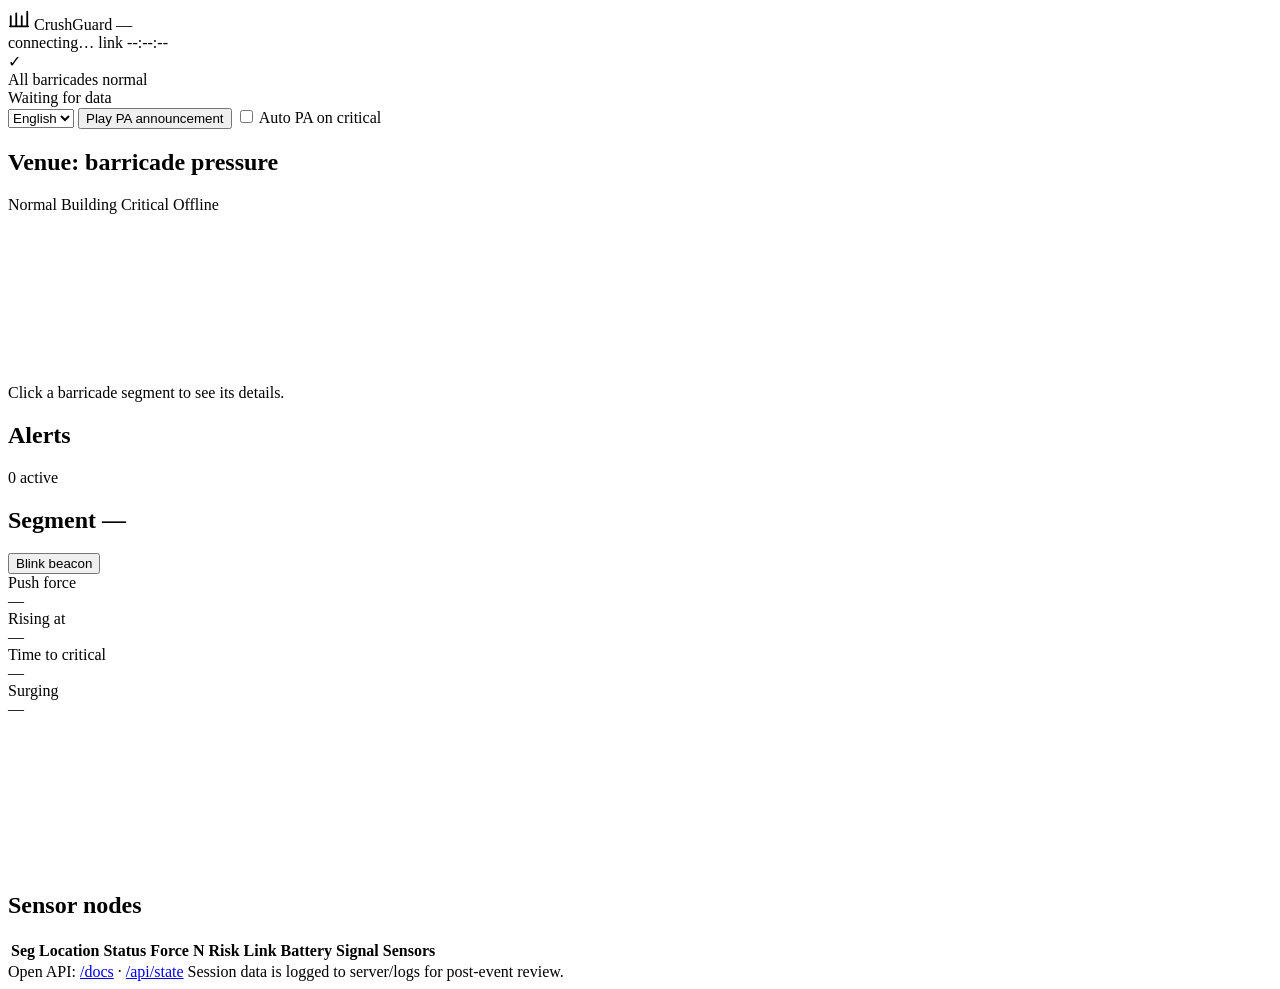
==== server/static/index.html @ ea6cc6a0 "Add control-room dashboard and README" ====
<!doctype html>
<html lang="en">
<head>
<meta charset="utf-8">
<meta name="viewport" content="width=device-width, initial-scale=1">
<title>CrushGuard Control Room</title>
<link rel="stylesheet" href="/static/style.css">
</head>
<body>
<header class="top">
  <div class="brand">
    <svg viewBox="0 0 24 24" width="22" height="22" aria-hidden="true"><path d="M3 20V9m6 11V6m6 14V9m6 11V4M2 20h20" stroke="currentColor" stroke-width="2" fill="none" stroke-linecap="round"/></svg>
    <span>CrushGuard</span>
    <span class="venue" id="venueName">—</span>
  </div>
  <div class="top-right">
    <span class="badge" id="modeBadge">connecting…</span>
    <span class="badge" id="linkBadge">link</span>
    <span class="clock" id="clock">--:--:--</span>
  </div>
</header>

<section class="status-banner" id="banner" data-level="green">
  <span class="status-icon" id="bannerIcon">✓</span>
  <div>
    <div class="status-title" id="bannerTitle">All barricades normal</div>
    <div class="status-sub" id="bannerSub">Waiting for data</div>
  </div>
  <div class="banner-actions">
    <select id="paLang" aria-label="Announcement language">
      <option value="en">English</option><option value="hi">हिन्दी</option><option value="ta">தமிழ்</option>
    </select>
    <button id="paBtn" class="btn">Play PA announcement</button>
    <label class="chk"><input type="checkbox" id="autoPa"> Auto PA on critical</label>
  </div>
</section>

<main class="grid">
  <section class="card map-card">
    <div class="card-head">
      <h2>Venue: barricade pressure</h2>
      <div class="legend">
        <span><i class="sw green"></i>Normal</span>
        <span><i class="sw amber"></i>Building</span>
        <span><i class="sw red"></i>Critical</span>
        <span><i class="sw off"></i>Offline</span>
      </div>
    </div>
    <svg id="map" role="img" aria-label="Venue map with barricade segments"></svg>
    <p class="hint" id="mapHint">Click a barricade segment to see its details.</p>
  </section>

  <section class="card alerts-card">
    <div class="card-head"><h2>Alerts</h2><span class="muted" id="alertCount">0 active</span></div>
    <ul id="alerts" class="alerts"></ul>
  </section>

  <section class="card detail-card">
    <div class="card-head">
      <h2 id="detailTitle">Segment —</h2>
      <div class="detail-actions">
        <button class="btn small" id="pushBtn" hidden>Simulate push here</button>
        <button class="btn small ghost" id="identifyBtn">Blink beacon</button>
      </div>
    </div>
    <div class="tiles">
      <div class="tile"><div class="tile-label">Push force</div><div class="tile-val" id="tForce">—</div></div>
      <div class="tile"><div class="tile-label">Rising at</div><div class="tile-val" id="tRate">—</div></div>
      <div class="tile"><div class="tile-label">Time to critical</div><div class="tile-val" id="tEta">—</div></div>
      <div class="tile"><div class="tile-label">Surging</div><div class="tile-val" id="tTurb">—</div></div>
    </div>
    <div class="chart-wrap">
      <svg id="chart" role="img" aria-label="Push force over the last two minutes"></svg>
      <div class="tooltip" id="tip" hidden></div>
    </div>
    <p class="muted small" id="reasons"></p>
  </section>

  <section class="card nodes-card">
    <div class="card-head"><h2>Sensor nodes</h2><span class="muted" id="nodeSummary"></span></div>
    <div class="table-wrap">
      <table id="nodes">
        <thead><tr><th>Seg</th><th>Location</th><th>Status</th><th class="num">Force N</th><th class="num">Risk</th><th>Link</th><th class="num">Battery</th><th class="num">Signal</th><th>Sensors</th></tr></thead>
        <tbody></tbody>
      </table>
    </div>
  </section>

  <section class="card sim-card" id="simCard" hidden>
    <div class="card-head"><h2>Simulator (no hardware needed)</h2><span class="muted" id="simStatus"></span></div>
    <div class="sim-row">
      <span class="lbl">Scenario</span>
      <button class="btn seg" data-scn="calm">Calm</button>
      <button class="btn seg" data-scn="buildup">Crowd build-up</button>
      <button class="btn seg" data-scn="surge">Crowd surge wave</button>
    </div>
    <div class="sim-row">
      <span class="lbl">Response</span>
      <button class="btn toggle" id="entryBtn">Stop entry</button>
      <button class="btn toggle" data-gate="G1">Open G1</button>
      <button class="btn toggle" data-gate="G2">Open G2</button>
    </div>
    <div class="sim-row">
      <span class="lbl">Faults</span>
      <select id="failSel"></select>
      <button class="btn toggle" id="failBtn">Take node offline</button>
    </div>
  </section>
</main>

<footer class="foot">
  <span>Open API: <a href="/docs" target="_blank">/docs</a> · <a href="/api/state" target="_blank">/api/state</a></span>
  <span class="muted">Session data is logged to server/logs for post-event review.</span>
</footer>

<script src="/static/app.js"></script>
</body>
</html>
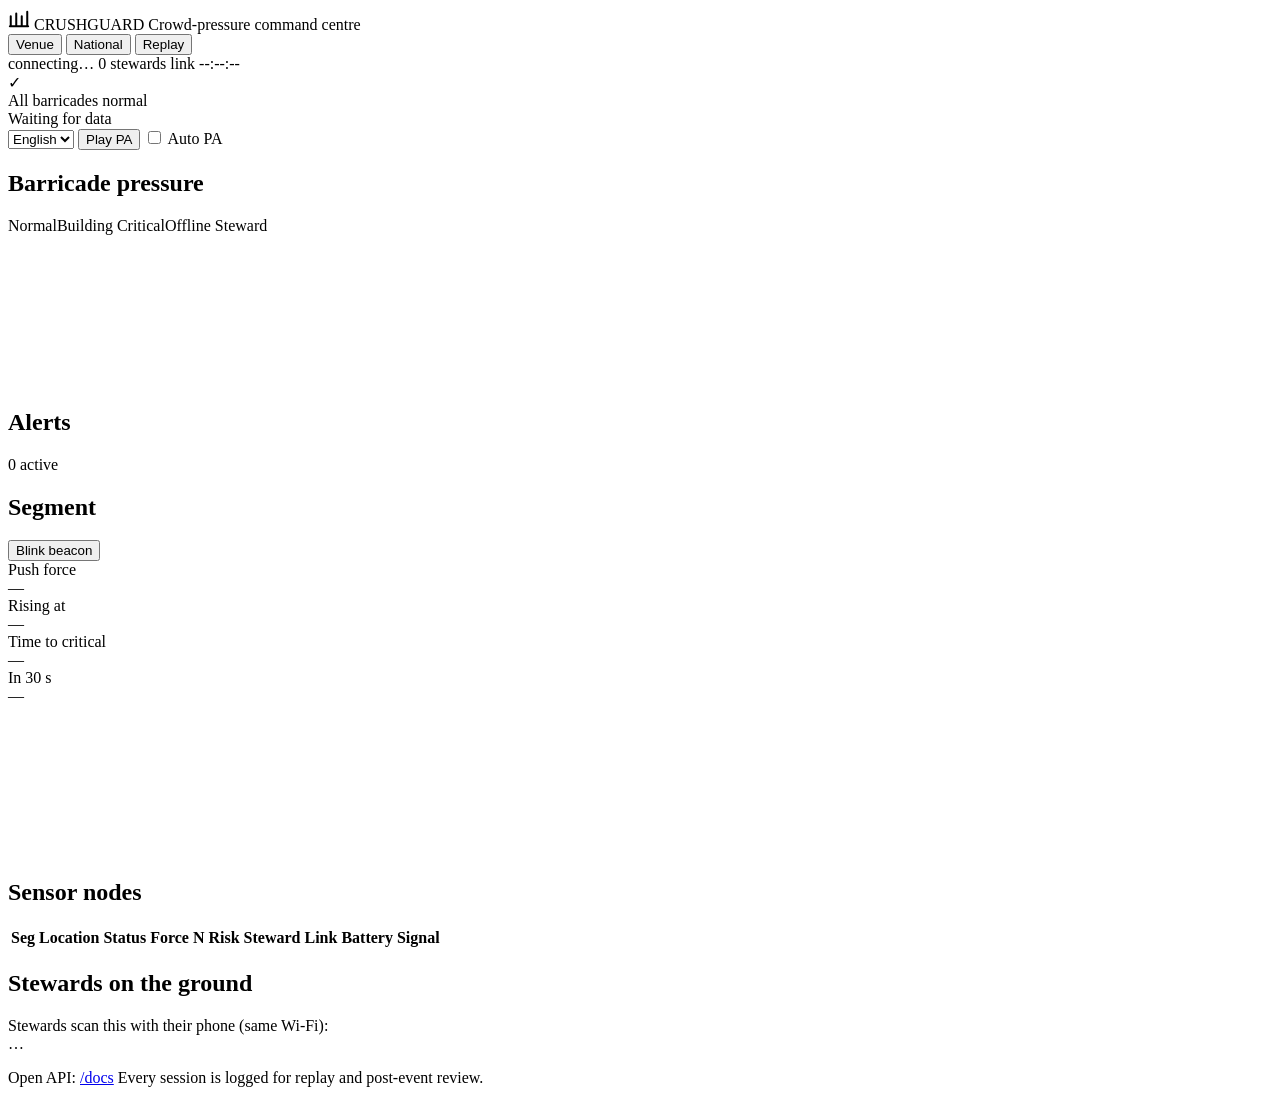
==== commit 2765831c: "Control-room dark UI layout and steward phone page" ====
--- a/server/static/index.html
+++ b/server/static/index.html
@@ -9,110 +9,182 @@
 <body>
 <header class="top">
   <div class="brand">
-    <svg viewBox="0 0 24 24" width="22" height="22" aria-hidden="true"><path d="M3 20V9m6 11V6m6 14V9m6 11V4M2 20h20" stroke="currentColor" stroke-width="2" fill="none" stroke-linecap="round"/></svg>
-    <span>CrushGuard</span>
-    <span class="venue" id="venueName">—</span>
+    <svg viewBox="0 0 24 24" width="22" height="22" aria-hidden="true"><path d="M3 20V9m6 11V6m6 14V9m6 11V4M2 20h20" stroke="currentColor" stroke-width="2.2" fill="none" stroke-linecap="round"/></svg>
+    <span class="brand-name">CRUSHGUARD</span>
+    <span class="brand-sub">Crowd-pressure command centre</span>
   </div>
+  <nav class="tabs" role="tablist">
+    <button class="tab on" data-view="venue" role="tab">Venue</button>
+    <button class="tab" data-view="national" role="tab">National</button>
+    <button class="tab" data-view="replay" role="tab">Replay</button>
+  </nav>
   <div class="top-right">
-    <span class="badge" id="modeBadge">connecting…</span>
-    <span class="badge" id="linkBadge">link</span>
+    <span class="chip" id="modeChip">connecting…</span>
+    <span class="chip" id="stewardChip">0 stewards</span>
+    <span class="chip" id="linkChip">link</span>
     <span class="clock" id="clock">--:--:--</span>
   </div>
 </header>
 
-<section class="status-banner" id="banner" data-level="green">
-  <span class="status-icon" id="bannerIcon">✓</span>
-  <div>
-    <div class="status-title" id="bannerTitle">All barricades normal</div>
-    <div class="status-sub" id="bannerSub">Waiting for data</div>
+<section class="banner" id="banner" data-level="green">
+  <span class="b-icon" id="bIcon">✓</span>
+  <div class="b-text">
+    <div class="b-title" id="bTitle">All barricades normal</div>
+    <div class="b-sub" id="bSub">Waiting for data</div>
   </div>
-  <div class="banner-actions">
+  <div class="b-actions" id="bActions">
     <select id="paLang" aria-label="Announcement language">
       <option value="en">English</option><option value="hi">हिन्दी</option><option value="ta">தமிழ்</option>
     </select>
-    <button id="paBtn" class="btn">Play PA announcement</button>
-    <label class="chk"><input type="checkbox" id="autoPa"> Auto PA on critical</label>
+    <button id="paBtn" class="btn">Play PA</button>
+    <label class="chk"><input type="checkbox" id="autoPa"> Auto PA</label>
   </div>
 </section>
 
-<main class="grid">
-  <section class="card map-card">
-    <div class="card-head">
-      <h2>Venue: barricade pressure</h2>
+<!-- ============================ VENUE ============================ -->
+<main class="view venue-view" id="view-venue">
+  <section class="panel map-panel">
+    <div class="p-head">
+      <h2>Barricade pressure <span class="muted" id="venueName"></span></h2>
       <div class="legend">
-        <span><i class="sw green"></i>Normal</span>
-        <span><i class="sw amber"></i>Building</span>
-        <span><i class="sw red"></i>Critical</span>
-        <span><i class="sw off"></i>Offline</span>
+        <span><i class="sw green"></i>Normal</span><span><i class="sw amber"></i>Building</span>
+        <span><i class="sw red"></i>Critical</span><span><i class="sw off"></i>Offline</span>
+        <span><i class="sw steward"></i>Steward</span>
       </div>
     </div>
-    <svg id="map" role="img" aria-label="Venue map with barricade segments"></svg>
-    <p class="hint" id="mapHint">Click a barricade segment to see its details.</p>
+    <svg id="map" class="venue-map" role="img" aria-label="Venue map"></svg>
   </section>
 
-  <section class="card alerts-card">
-    <div class="card-head"><h2>Alerts</h2><span class="muted" id="alertCount">0 active</span></div>
+  <section class="panel alerts-panel">
+    <div class="p-head"><h2>Alerts</h2><span class="muted" id="alertCount">0 active</span></div>
     <ul id="alerts" class="alerts"></ul>
   </section>
 
-  <section class="card detail-card">
-    <div class="card-head">
-      <h2 id="detailTitle">Segment —</h2>
-      <div class="detail-actions">
-        <button class="btn small" id="pushBtn" hidden>Simulate push here</button>
+  <section class="panel detail-panel">
+    <div class="p-head">
+      <h2 id="detailTitle">Segment</h2>
+      <div class="row-gap">
+        <button class="btn small" id="pushBtn" hidden>Simulate push</button>
         <button class="btn small ghost" id="identifyBtn">Blink beacon</button>
       </div>
     </div>
     <div class="tiles">
-      <div class="tile"><div class="tile-label">Push force</div><div class="tile-val" id="tForce">—</div></div>
-      <div class="tile"><div class="tile-label">Rising at</div><div class="tile-val" id="tRate">—</div></div>
-      <div class="tile"><div class="tile-label">Time to critical</div><div class="tile-val" id="tEta">—</div></div>
-      <div class="tile"><div class="tile-label">Surging</div><div class="tile-val" id="tTurb">—</div></div>
+      <div class="tile"><div class="t-label">Push force</div><div class="t-val" id="tForce">—</div></div>
+      <div class="tile"><div class="t-label">Rising at</div><div class="t-val" id="tRate">—</div></div>
+      <div class="tile"><div class="t-label">Time to critical</div><div class="t-val" id="tEta">—</div></div>
+      <div class="tile"><div class="t-label">In 30 s</div><div class="t-val" id="tFc">—</div></div>
     </div>
     <div class="chart-wrap">
-      <svg id="chart" role="img" aria-label="Push force over the last two minutes"></svg>
+      <svg id="chart" class="chart" role="img" aria-label="Push force, last 2 minutes and 30 second forecast"></svg>
       <div class="tooltip" id="tip" hidden></div>
     </div>
     <p class="muted small" id="reasons"></p>
   </section>
 
-  <section class="card nodes-card">
-    <div class="card-head"><h2>Sensor nodes</h2><span class="muted" id="nodeSummary"></span></div>
+  <section class="panel nodes-panel">
+    <div class="p-head"><h2>Sensor nodes</h2><span class="muted" id="nodeSummary"></span></div>
     <div class="table-wrap">
-      <table id="nodes">
-        <thead><tr><th>Seg</th><th>Location</th><th>Status</th><th class="num">Force N</th><th class="num">Risk</th><th>Link</th><th class="num">Battery</th><th class="num">Signal</th><th>Sensors</th></tr></thead>
-        <tbody></tbody>
-      </table>
+      <table id="nodes"><thead><tr><th>Seg</th><th>Location</th><th>Status</th><th class="num">Force N</th><th class="num">Risk</th><th>Steward</th><th>Link</th><th class="num">Battery</th><th class="num">Signal</th></tr></thead><tbody></tbody></table>
     </div>
   </section>
 
-  <section class="card sim-card" id="simCard" hidden>
-    <div class="card-head"><h2>Simulator (no hardware needed)</h2><span class="muted" id="simStatus"></span></div>
-    <div class="sim-row">
+  <section class="panel stewards-panel">
+    <div class="p-head"><h2>Stewards on the ground</h2><span class="muted" id="stewardSummary"></span></div>
+    <div class="steward-join">
+      <img id="qr" alt="QR code to open the steward page" hidden>
+      <div>
+        <div class="small muted">Stewards scan this with their phone (same Wi-Fi):</div>
+        <div class="url" id="stewardUrl">…</div>
+      </div>
+    </div>
+    <ul class="stewards" id="stewardList"></ul>
+  </section>
+
+  <section class="panel sim-panel" id="simPanel" hidden>
+    <div class="p-head"><h2>Simulator</h2><span class="muted" id="simStatus"></span></div>
+    <div class="sim-grid">
       <span class="lbl">Scenario</span>
-      <button class="btn seg" data-scn="calm">Calm</button>
-      <button class="btn seg" data-scn="buildup">Crowd build-up</button>
-      <button class="btn seg" data-scn="surge">Crowd surge wave</button>
-    </div>
-    <div class="sim-row">
+      <div class="row-gap">
+        <button class="btn" data-scn="calm">Calm</button>
+        <button class="btn" data-scn="buildup">Crowd build-up</button>
+        <button class="btn" data-scn="surge">Crowd surge wave</button>
+      </div>
       <span class="lbl">Response</span>
-      <button class="btn toggle" id="entryBtn">Stop entry</button>
-      <button class="btn toggle" data-gate="G1">Open G1</button>
-      <button class="btn toggle" data-gate="G2">Open G2</button>
-    </div>
-    <div class="sim-row">
+      <div class="row-gap">
+        <button class="btn" id="entryBtn">Stop entry</button>
+        <button class="btn" data-gate="G1">Open G1</button>
+        <button class="btn" data-gate="G2">Open G2</button>
+      </div>
       <span class="lbl">Faults</span>
-      <select id="failSel"></select>
-      <button class="btn toggle" id="failBtn">Take node offline</button>
+      <div class="row-gap"><select id="failSel"></select><button class="btn" id="failBtn">Take node offline</button></div>
     </div>
   </section>
 </main>
 
+<!-- ============================ NATIONAL ============================ -->
+<main class="view national-view" id="view-national" hidden>
+  <section class="kpis">
+    <div class="kpi"><div class="k-val" id="kVenues">—</div><div class="k-label">Venues monitored</div></div>
+    <div class="kpi"><div class="k-val" id="kSensors">—</div><div class="k-label">Sensors online</div></div>
+    <div class="kpi red"><div class="k-val" id="kRed">—</div><div class="k-label">Critical venues</div></div>
+    <div class="kpi amber"><div class="k-val" id="kAmber">—</div><div class="k-label">Pressure building</div></div>
+  </section>
+  <section class="panel india-panel">
+    <div class="p-head"><h2>Live network</h2><span class="muted small">Other venues are simulated for this demo</span></div>
+    <svg id="india" class="india" role="img" aria-label="Map of India with monitored venues"></svg>
+    <div class="tooltip" id="natTip" hidden></div>
+    <p class="attrib">Map outline: <a href="https://github.com/datameet/maps" target="_blank" rel="noopener">DataMeet India</a>, CC BY 4.0</p>
+  </section>
+  <section class="panel venues-panel">
+    <div class="p-head"><h2>Venues</h2><span class="muted small">sorted by risk</span></div>
+    <ul class="venues" id="venueList"></ul>
+  </section>
+</main>
+
+<!-- ============================ REPLAY ============================ -->
+<main class="view replay-view" id="view-replay" hidden>
+  <section class="panel replay-bar">
+    <select id="sessionSel" aria-label="Session"></select>
+    <button class="btn" id="refreshSessions">Refresh</button>
+    <button class="btn primary" id="playBtn">▶ Play</button>
+    <div class="seg-ctl" role="group" aria-label="Speed">
+      <button class="btn small" data-speed="1">1×</button>
+      <button class="btn small on" data-speed="5">5×</button>
+      <button class="btn small" data-speed="20">20×</button>
+    </div>
+    <span class="r-time" id="rTime">—</span>
+  </section>
+  <section class="panel timeline-panel">
+    <svg id="timeline" class="timeline" role="img" aria-label="Session timeline: click to jump"></svg>
+    <div class="t-legend small muted">
+      <span><i class="sw red"></i>critical</span><span><i class="sw amber"></i>building</span>
+      <span><i class="mk resp"></i>steward responded</span><span><i class="mk act"></i>operator action</span>
+      <span>Click or drag to jump</span>
+    </div>
+  </section>
+  <section class="panel map-panel">
+    <div class="p-head"><h2>What the control room saw</h2><span class="muted" id="rClock"></span></div>
+    <svg id="rmap" class="venue-map" role="img" aria-label="Venue map at the selected time"></svg>
+  </section>
+  <section class="panel detail-panel">
+    <div class="p-head"><h2 id="rDetailTitle">Segment</h2></div>
+    <div class="chart-wrap">
+      <svg id="rchart" class="chart" role="img" aria-label="Force at the selected time"></svg>
+      <div class="tooltip" id="rtip" hidden></div>
+    </div>
+  </section>
+  <section class="panel log-panel">
+    <div class="p-head"><h2>Incident log</h2><span class="muted small">up to the playhead</span></div>
+    <ul class="log" id="rLog"></ul>
+  </section>
+</main>
+
 <footer class="foot">
-  <span>Open API: <a href="/docs" target="_blank">/docs</a> · <a href="/api/state" target="_blank">/api/state</a></span>
-  <span class="muted">Session data is logged to server/logs for post-event review.</span>
+  <span>Open API: <a href="/docs" target="_blank">/docs</a></span>
+  <span class="muted">Every session is logged for replay and post-event review.</span>
 </footer>
 
+<script src="/static/india-map.js"></script>
 <script src="/static/app.js"></script>
 </body>
 </html>
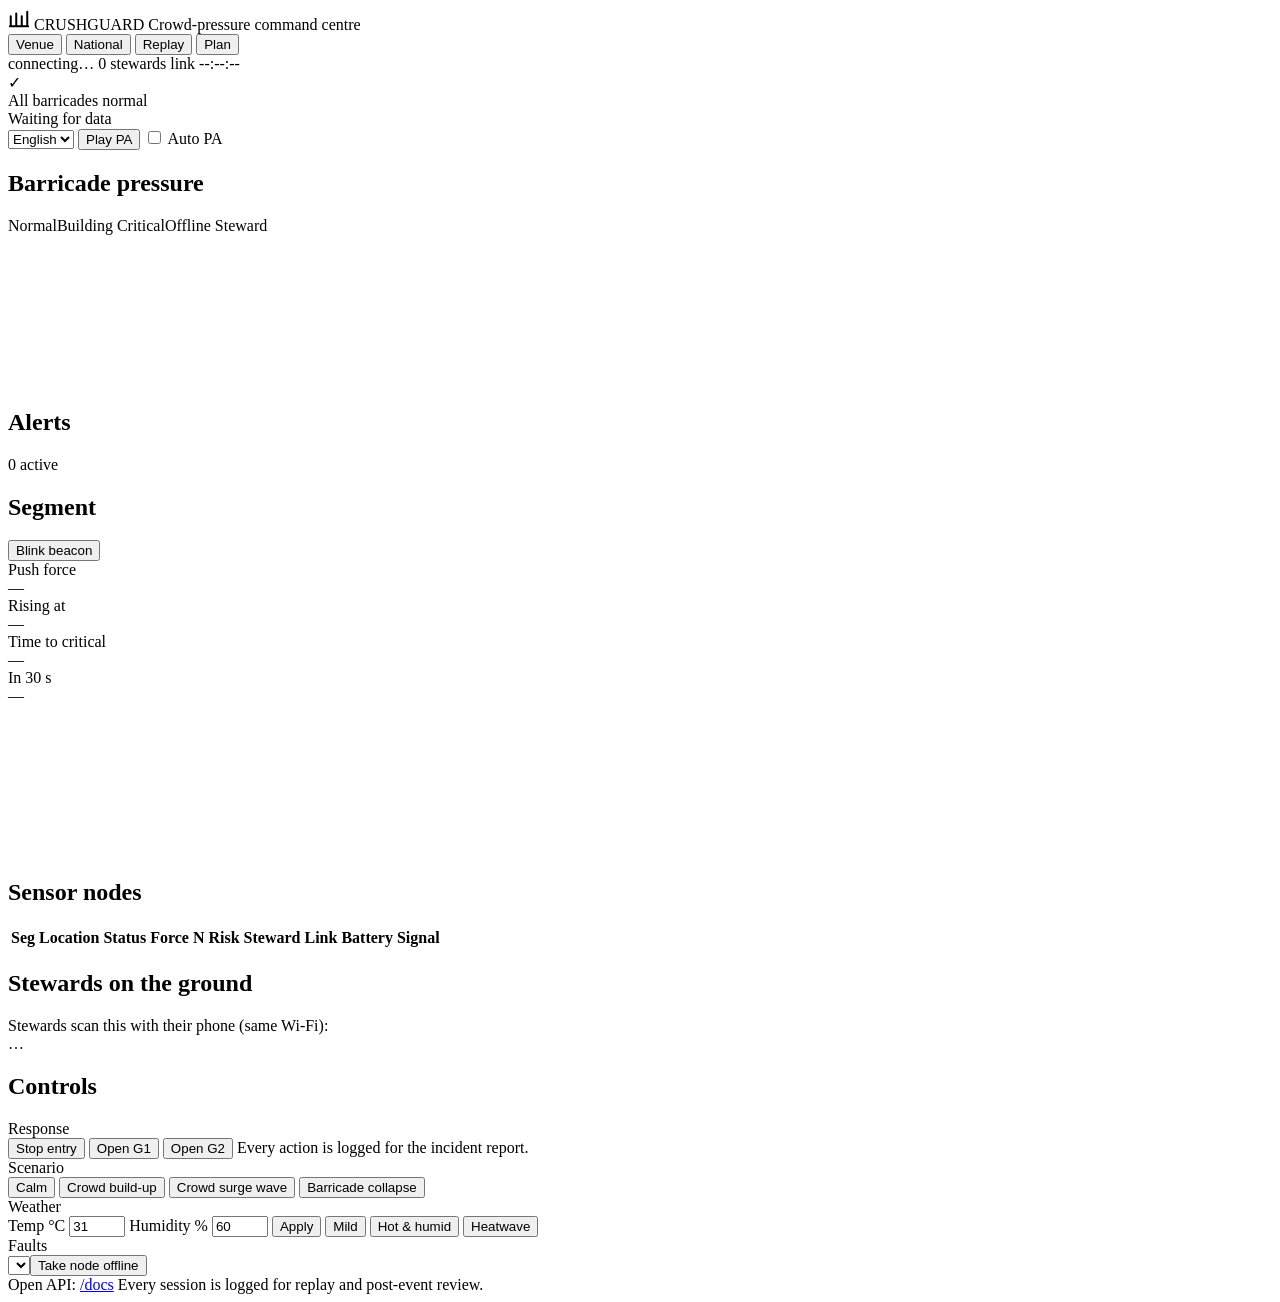
==== commit 5d49eb81: "UI: Plan tab, weather/collapse controls, replay summary, printable incident report, steward collapse" ====
--- a/server/static/index.html
+++ b/server/static/index.html
@@ -17,9 +17,11 @@
     <button class="tab on" data-view="venue" role="tab">Venue</button>
     <button class="tab" data-view="national" role="tab">National</button>
     <button class="tab" data-view="replay" role="tab">Replay</button>
+    <button class="tab" data-view="plan" role="tab">Plan</button>
   </nav>
   <div class="top-right">
     <span class="chip" id="modeChip">connecting…</span>
+    <span class="chip" id="envChip" hidden title="Heat index from the gateway's temperature sensor">—</span>
     <span class="chip" id="stewardChip">0 stewards</span>
     <span class="chip" id="linkChip">link</span>
     <span class="clock" id="clock">--:--:--</span>
@@ -64,6 +66,7 @@
     <div class="p-head">
       <h2 id="detailTitle">Segment</h2>
       <div class="row-gap">
+        <button class="btn small danger" id="restoreBtn" hidden>Barricade back up</button>
         <button class="btn small" id="pushBtn" hidden>Simulate push</button>
         <button class="btn small ghost" id="identifyBtn">Blink beacon</button>
       </div>
@@ -100,23 +103,34 @@
     <ul class="stewards" id="stewardList"></ul>
   </section>
 
-  <section class="panel sim-panel" id="simPanel" hidden>
-    <div class="p-head"><h2>Simulator</h2><span class="muted" id="simStatus"></span></div>
+  <section class="panel sim-panel" id="simPanel">
+    <div class="p-head"><h2 id="ctlTitle">Controls</h2><span class="muted" id="simStatus"></span></div>
     <div class="sim-grid">
-      <span class="lbl">Scenario</span>
-      <div class="row-gap">
-        <button class="btn" data-scn="calm">Calm</button>
-        <button class="btn" data-scn="buildup">Crowd build-up</button>
-        <button class="btn" data-scn="surge">Crowd surge wave</button>
-      </div>
       <span class="lbl">Response</span>
       <div class="row-gap">
         <button class="btn" id="entryBtn">Stop entry</button>
         <button class="btn" data-gate="G1">Open G1</button>
         <button class="btn" data-gate="G2">Open G2</button>
-      </div>
-      <span class="lbl">Faults</span>
-      <div class="row-gap"><select id="failSel"></select><button class="btn" id="failBtn">Take node offline</button></div>
+        <span class="muted small" id="respNote">Every action is logged for the incident report.</span>
+      </div>
+      <span class="lbl sim-only">Scenario</span>
+      <div class="row-gap sim-only">
+        <button class="btn" data-scn="calm">Calm</button>
+        <button class="btn" data-scn="buildup">Crowd build-up</button>
+        <button class="btn" data-scn="surge">Crowd surge wave</button>
+        <button class="btn danger" id="collapseBtn">Barricade collapse</button>
+      </div>
+      <span class="lbl sim-only">Weather</span>
+      <div class="row-gap sim-only">
+        <label class="chk">Temp °C <input type="number" id="envT" class="num-in" min="-10" max="55" step="1" value="31"></label>
+        <label class="chk">Humidity % <input type="number" id="envH" class="num-in" min="1" max="100" step="5" value="60"></label>
+        <button class="btn" id="envBtn">Apply</button>
+        <button class="btn small" data-env="24,40">Mild</button>
+        <button class="btn small" data-env="34,65">Hot &amp; humid</button>
+        <button class="btn small" data-env="38,70">Heatwave</button>
+      </div>
+      <span class="lbl sim-only">Faults</span>
+      <div class="row-gap sim-only"><select id="failSel"></select><button class="btn" id="failBtn">Take node offline</button></div>
     </div>
   </section>
 </main>
@@ -152,6 +166,7 @@
       <button class="btn small on" data-speed="5">5×</button>
       <button class="btn small" data-speed="20">20×</button>
     </div>
+    <button class="btn" id="reportBtn">Incident report (PDF)</button>
     <span class="r-time" id="rTime">—</span>
   </section>
   <section class="panel timeline-panel">
@@ -162,6 +177,10 @@
       <span>Click or drag to jump</span>
     </div>
   </section>
+  <section class="panel rstats-panel">
+    <div class="p-head"><h2>Session summary</h2><span class="muted small" id="rStatsNote"></span></div>
+    <div class="kpis small-kpis" id="rStats"></div>
+  </section>
   <section class="panel map-panel">
     <div class="p-head"><h2>What the control room saw</h2><span class="muted" id="rClock"></span></div>
     <svg id="rmap" class="venue-map" role="img" aria-label="Venue map at the selected time"></svg>
@@ -179,6 +198,40 @@
   </section>
 </main>
 
+<!-- ============================ PLAN ============================ -->
+<main class="view plan-view" id="view-plan" hidden>
+  <section class="panel plan-form">
+    <div class="p-head"><h2>Before the event: capacity plan</h2></div>
+    <div class="row-gap presets">
+      <span class="muted small">Examples:</span>
+      <button class="btn small" data-preset="rally">Political rally</button>
+      <button class="btn small" data-preset="temple">Temple festival</button>
+      <button class="btn small" data-preset="stadium">Stadium gates</button>
+    </div>
+    <form id="planForm" class="form-grid" autocomplete="off">
+      <label>Event name<input name="name" value="Demo rally ground"></label>
+      <label>Usable standing area (m²)<input name="area_m2" type="number" min="1" value="3000"></label>
+      <label>Expected peak crowd<input name="crowd" type="number" min="1" value="12000"></label>
+      <label>Share of crowd pushing to the front (%)<input name="front_share" type="number" min="0" max="100" value="30"></label>
+      <label>Front-of-stage area (m²)<input name="front_area_m2" type="number" min="1" value="500"></label>
+      <label>Total exit width (m)<input name="exit_width_m" type="number" min="0.5" step="0.5" value="10"></label>
+      <label>Total entry width (m)<input name="entry_width_m" type="number" min="0.5" step="0.5" value="4"></label>
+      <label>Arrival period (hours)<input name="arrival_hours" type="number" min="0.25" step="0.25" value="1.5"></label>
+      <label>Barricade length to monitor (m)<input name="barricade_m" type="number" min="0" value="64"></label>
+      <label>Target time to empty (min)<input name="target_egress_min" type="number" min="1" value="10"></label>
+      <label class="chk wide"><input type="checkbox" name="stepped"> Exits have steps or slopes</label>
+    </form>
+  </section>
+  <section class="panel plan-result">
+    <div class="p-head"><h2>Result</h2><span class="pill" id="planOverall"></span></div>
+    <svg id="densityGauge" class="gauge" role="img" aria-label="Crowd density on a scale from comfortable to crush risk"></svg>
+    <div class="kpis small-kpis" id="planKpis"></div>
+    <h2 class="sub-h">What to change</h2>
+    <ol class="recs" id="planRecs"></ol>
+    <p class="muted small" id="planAssume"></p>
+  </section>
+</main>
+
 <footer class="foot">
   <span>Open API: <a href="/docs" target="_blank">/docs</a></span>
   <span class="muted">Every session is logged for replay and post-event review.</span>
